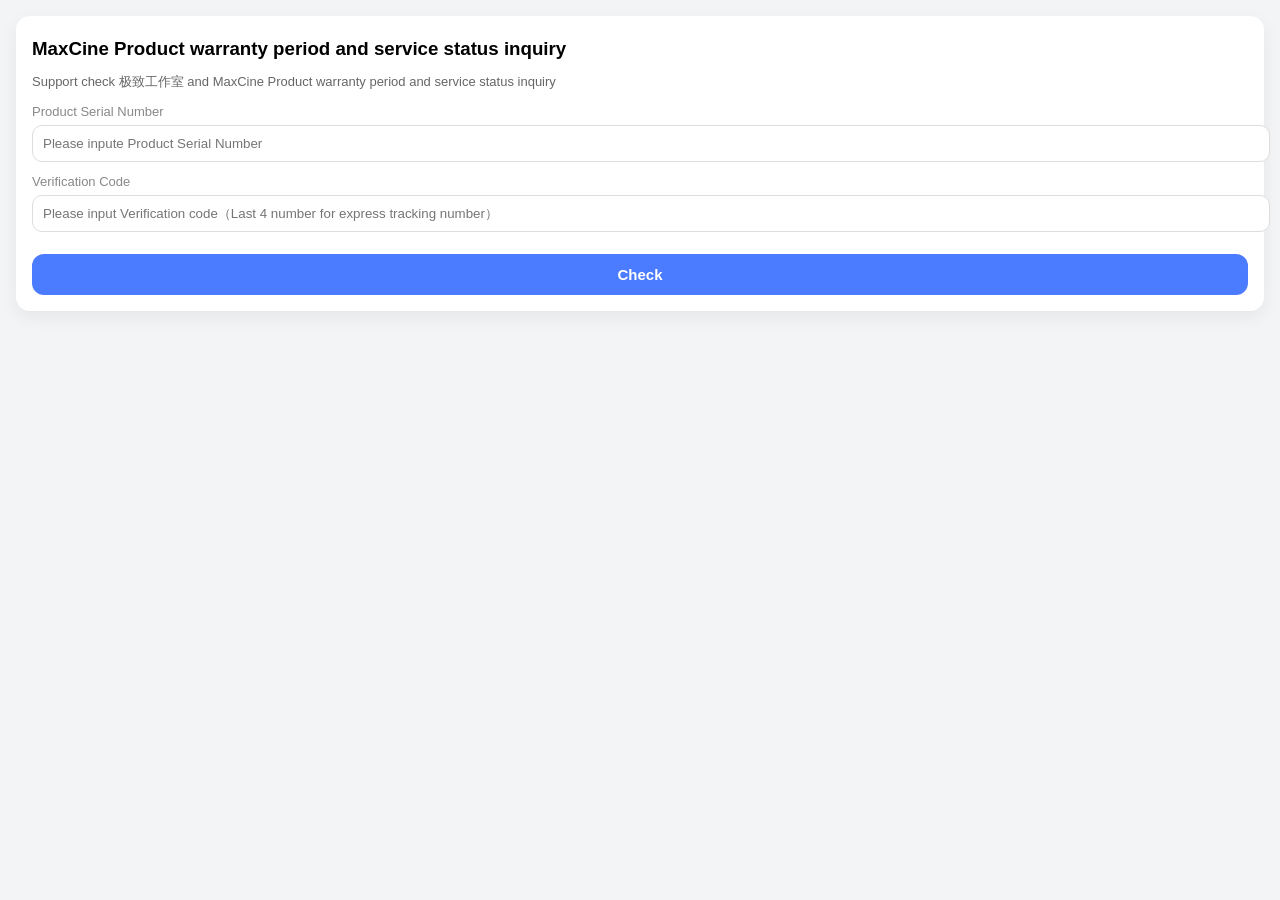
==== maxcineservicecheck.html @ 854fb5df "Add files via upload" ====
<!DOCTYPE html>
<html lang="zh-CN">
<head>
<meta charset="UTF-8">
<meta name="viewport" content="width=device-width,initial-scale=1">
<title>MaxCine Product warranty period and service status inquiry</title>

<style>
body{font-family:-apple-system,BlinkMacSystemFont,Arial;background:#f3f4f6;margin:0;padding:16px;}
.card{background:#fff;border-radius:14px;padding:16px;box-shadow:0 6px 18px rgba(0,0,0,.06);}
h3{margin:6px 0 12px 0}
.item{margin-bottom:12px}
.label{color:#888;font-size:13px}
.value{font-size:15px;font-weight:600}
input{width:100%;padding:10px;border-radius:10px;border:1px solid #ddd;margin-top:6px}
button{width:100%;padding:12px;margin-top:10px;border-radius:12px;border:none;font-size:15px;font-weight:600;background:#4B7BFF;color:#fff;position:relative}
.ok{color:#22bb33}
.warn{color:#cc3333}
/* loading 圆圈 */
#loading {
  display: none;
  border: 3px solid #f3f3f3;
  border-top: 3px solid #4B7BFF;
  border-radius: 50%;
  width: 18px;
  height: 18px;
  animation: spin 1s linear infinite;
  position: absolute;
  right: 16px;
  top: 50%;
  transform: translateY(-50%);
}
@keyframes spin {
  0% { transform: rotate(0deg); }
  100% { transform: rotate(360deg); }
}
</style>
</head>

<body>

<div class="card">
  <h3>MaxCine Product warranty period and service status inquiry</h3>

  <p style="color:#666;font-size:13px">
    Support check 极致工作室 and MaxCine Product warranty period and service status inquiry
  </p >

  <div id="inputBox">
    <div class="item">
      <div class="label">Product Serial Number</div>
      <input id="snInput" placeholder="Please inpute Product Serial Number">
    </div>

    <div class="item">
      <div class="label">Verification Code</div>
      <input id="codeInput" placeholder="Please input Verification code（Last 4 number for express tracking number）">
    </div>

    <button id="queryBtn">Check
      <div id="loading"></div>
    </button>
  </div>

  <div id="status"></div>
  <div id="info" style="display:none;">
    <div class="item"><div class="label">Product Name：</div><div id="version" class="value"></div></div>
    <div class="item"><div class="label">Purchase Data：</div><div id="buy_date" class="value"></div></div>
    <div class="item"><div class="label">Warranty Begin：</div><div id="start_date" class="value"></div></div>
    <div class="item"><div class="label">Warranty End：</div><div id="end_date" class="value"></div></div>
    <div class="item"><div class="label">Service Data：</div><div id="repair" class="value"></div></div>
  </div>
</div>

<script>
const snInput = document.getElementById('snInput');
const codeInput = document.getElementById('codeInput');
const queryBtn = document.getElementById('queryBtn');
const loading = document.getElementById('loading');
const statusDiv = document.getElementById('status');
const infoDiv = document.getElementById('info');
const version = document.getElementById('version');
const buy_date = document.getElementById('buy_date');
const start_date = document.getElementById('start_date');
const end_date = document.getElementById('end_date');
const repair = document.getElementById('repair');

function getParam(n){
  return new URLSearchParams(location.search).get(n);
}

function loadData(sn, code){
  loading.style.display = "block";
  statusDiv.innerHTML = "";
  infoDiv.style.display = "none";

  // 模拟转两圈（约2秒）
  setTimeout(()=>{
    fetch("./data/"+sn+".json")
    .then(r=>{
      if(!r.ok) throw new Error("Not find the informatin for this product, please input the correct SN ");
      return r.json();
    })
    .then(d=>{
      if(code!==d.verify_code){
        statusDiv.innerHTML="<p class='warn'>Verification Code is not correct</p >";
        return;
      }
      infoDiv.style.display="block";
      version.innerText=d.version;
      buy_date.innerText=d.buy_date;
      start_date.innerText=d.start_date;
      end_date.innerText=d.end_date;
      repair.innerText=d.repair_record||"无";

      const now=new Date(), endD=new Date(d.end_date);
      statusDiv.innerHTML = endD>=now
        ? "<p class='ok'>Current status：In warranty period</p >"
        : "<p class='warn'>Current status：No warranty period</p >";
    })
    .catch(e=>{
      statusDiv.innerHTML="<p class='warn'>"+e.message+"</p >";
    })
    .finally(()=>{
      loading.style.display="none";
    });
  }, 500); // 保留短延迟即可，保证动画可见
}

queryBtn.addEventListener('click', ()=>{
  const sn = snInput.value.trim();
  const code = codeInput.value.trim();
  if(!sn||!code){ alert("Please input the SN and Verification Code"); return; }
  // 更新 URL（保留输入框内容）
  const newUrl = "?sn="+encodeURIComponent(sn)+"&code="+encodeURIComponent(code);
  history.replaceState(null,null,newUrl);
  loadData(sn,code);
});

// 页面加载时如果有 URL 参数，自动查询
const sn = getParam("sn");
const code = getParam("code");
if(sn && code){
  snInput.value = sn;
  codeInput.value = code;
  loadData(sn,code);
}
</script>

</body>
</html>
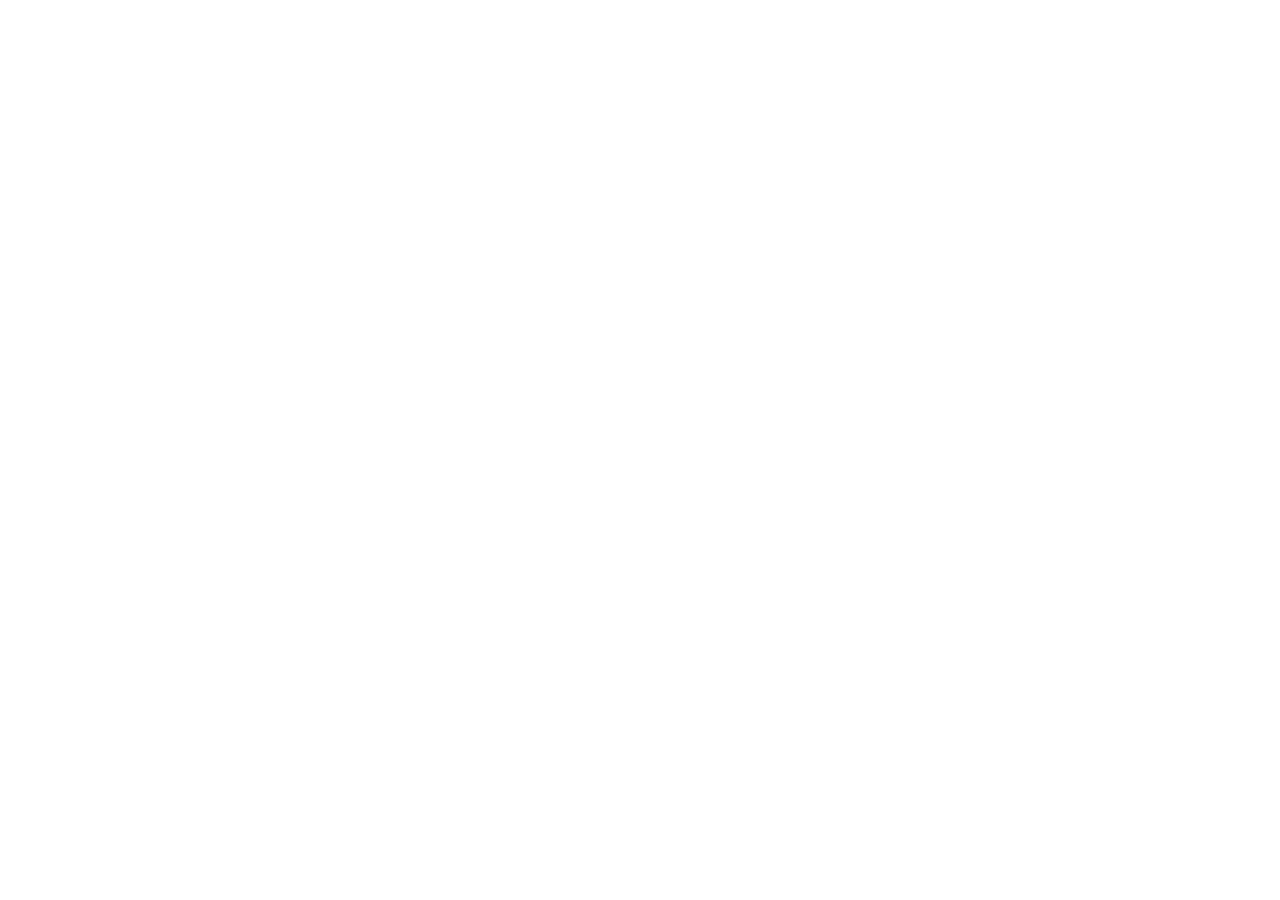
==== commit 2e38126b: "Update maxcineservicecheck.html" ====
--- a/maxcineservicecheck.html
+++ b/maxcineservicecheck.html
@@ -1,151 +1,13 @@
 <!DOCTYPE html>
-<html lang="zh-CN">
+<html>
 <head>
-<meta charset="UTF-8">
-<meta name="viewport" content="width=device-width,initial-scale=1">
-<title>MaxCine Product warranty period and service status inquiry</title>
-
-<style>
-body{font-family:-apple-system,BlinkMacSystemFont,Arial;background:#f3f4f6;margin:0;padding:16px;}
-.card{background:#fff;border-radius:14px;padding:16px;box-shadow:0 6px 18px rgba(0,0,0,.06);}
-h3{margin:6px 0 12px 0}
-.item{margin-bottom:12px}
-.label{color:#888;font-size:13px}
-.value{font-size:15px;font-weight:600}
-input{width:100%;padding:10px;border-radius:10px;border:1px solid #ddd;margin-top:6px}
-button{width:100%;padding:12px;margin-top:10px;border-radius:12px;border:none;font-size:15px;font-weight:600;background:#4B7BFF;color:#fff;position:relative}
-.ok{color:#22bb33}
-.warn{color:#cc3333}
-/* loading 圆圈 */
-#loading {
-  display: none;
-  border: 3px solid #f3f3f3;
-  border-top: 3px solid #4B7BFF;
-  border-radius: 50%;
-  width: 18px;
-  height: 18px;
-  animation: spin 1s linear infinite;
-  position: absolute;
-  right: 16px;
-  top: 50%;
-  transform: translateY(-50%);
-}
-@keyframes spin {
-  0% { transform: rotate(0deg); }
-  100% { transform: rotate(360deg); }
-}
-</style>
+  <meta charset="UTF-8">
+  <title>Redirecting...</title>
 </head>
-
 <body>
-
-<div class="card">
-  <h3>MaxCine Product warranty period and service status inquiry</h3>
-
-  <p style="color:#666;font-size:13px">
-    Support check 极致工作室 and MaxCine Product warranty period and service status inquiry
-  </p >
-
-  <div id="inputBox">
-    <div class="item">
-      <div class="label">Product Serial Number</div>
-      <input id="snInput" placeholder="Please inpute Product Serial Number">
-    </div>
-
-    <div class="item">
-      <div class="label">Verification Code</div>
-      <input id="codeInput" placeholder="Please input Verification code（Last 4 number for express tracking number）">
-    </div>
-
-    <button id="queryBtn">Check
-      <div id="loading"></div>
-    </button>
-  </div>
-
-  <div id="status"></div>
-  <div id="info" style="display:none;">
-    <div class="item"><div class="label">Product Name：</div><div id="version" class="value"></div></div>
-    <div class="item"><div class="label">Purchase Data：</div><div id="buy_date" class="value"></div></div>
-    <div class="item"><div class="label">Warranty Begin：</div><div id="start_date" class="value"></div></div>
-    <div class="item"><div class="label">Warranty End：</div><div id="end_date" class="value"></div></div>
-    <div class="item"><div class="label">Service Data：</div><div id="repair" class="value"></div></div>
-  </div>
-</div>
-
 <script>
-const snInput = document.getElementById('snInput');
-const codeInput = document.getElementById('codeInput');
-const queryBtn = document.getElementById('queryBtn');
-const loading = document.getElementById('loading');
-const statusDiv = document.getElementById('status');
-const infoDiv = document.getElementById('info');
-const version = document.getElementById('version');
-const buy_date = document.getElementById('buy_date');
-const start_date = document.getElementById('start_date');
-const end_date = document.getElementById('end_date');
-const repair = document.getElementById('repair');
-
-function getParam(n){
-  return new URLSearchParams(location.search).get(n);
-}
-
-function loadData(sn, code){
-  loading.style.display = "block";
-  statusDiv.innerHTML = "";
-  infoDiv.style.display = "none";
-
-  // 模拟转两圈（约2秒）
-  setTimeout(()=>{
-    fetch("./data/"+sn+".json")
-    .then(r=>{
-      if(!r.ok) throw new Error("Not find the informatin for this product, please input the correct SN ");
-      return r.json();
-    })
-    .then(d=>{
-      if(code!==d.verify_code){
-        statusDiv.innerHTML="<p class='warn'>Verification Code is not correct</p >";
-        return;
-      }
-      infoDiv.style.display="block";
-      version.innerText=d.version;
-      buy_date.innerText=d.buy_date;
-      start_date.innerText=d.start_date;
-      end_date.innerText=d.end_date;
-      repair.innerText=d.repair_record||"无";
-
-      const now=new Date(), endD=new Date(d.end_date);
-      statusDiv.innerHTML = endD>=now
-        ? "<p class='ok'>Current status：In warranty period</p >"
-        : "<p class='warn'>Current status：No warranty period</p >";
-    })
-    .catch(e=>{
-      statusDiv.innerHTML="<p class='warn'>"+e.message+"</p >";
-    })
-    .finally(()=>{
-      loading.style.display="none";
-    });
-  }, 500); // 保留短延迟即可，保证动画可见
-}
-
-queryBtn.addEventListener('click', ()=>{
-  const sn = snInput.value.trim();
-  const code = codeInput.value.trim();
-  if(!sn||!code){ alert("Please input the SN and Verification Code"); return; }
-  // 更新 URL（保留输入框内容）
-  const newUrl = "?sn="+encodeURIComponent(sn)+"&code="+encodeURIComponent(code);
-  history.replaceState(null,null,newUrl);
-  loadData(sn,code);
-});
-
-// 页面加载时如果有 URL 参数，自动查询
-const sn = getParam("sn");
-const code = getParam("code");
-if(sn && code){
-  snInput.value = sn;
-  codeInput.value = code;
-  loadData(sn,code);
-}
+const params = window.location.search;
+window.location.href = "https://caswdc.github.io/MaxCINE/warranty.html" + params;
 </script>
-
 </body>
-</html>+</html>
